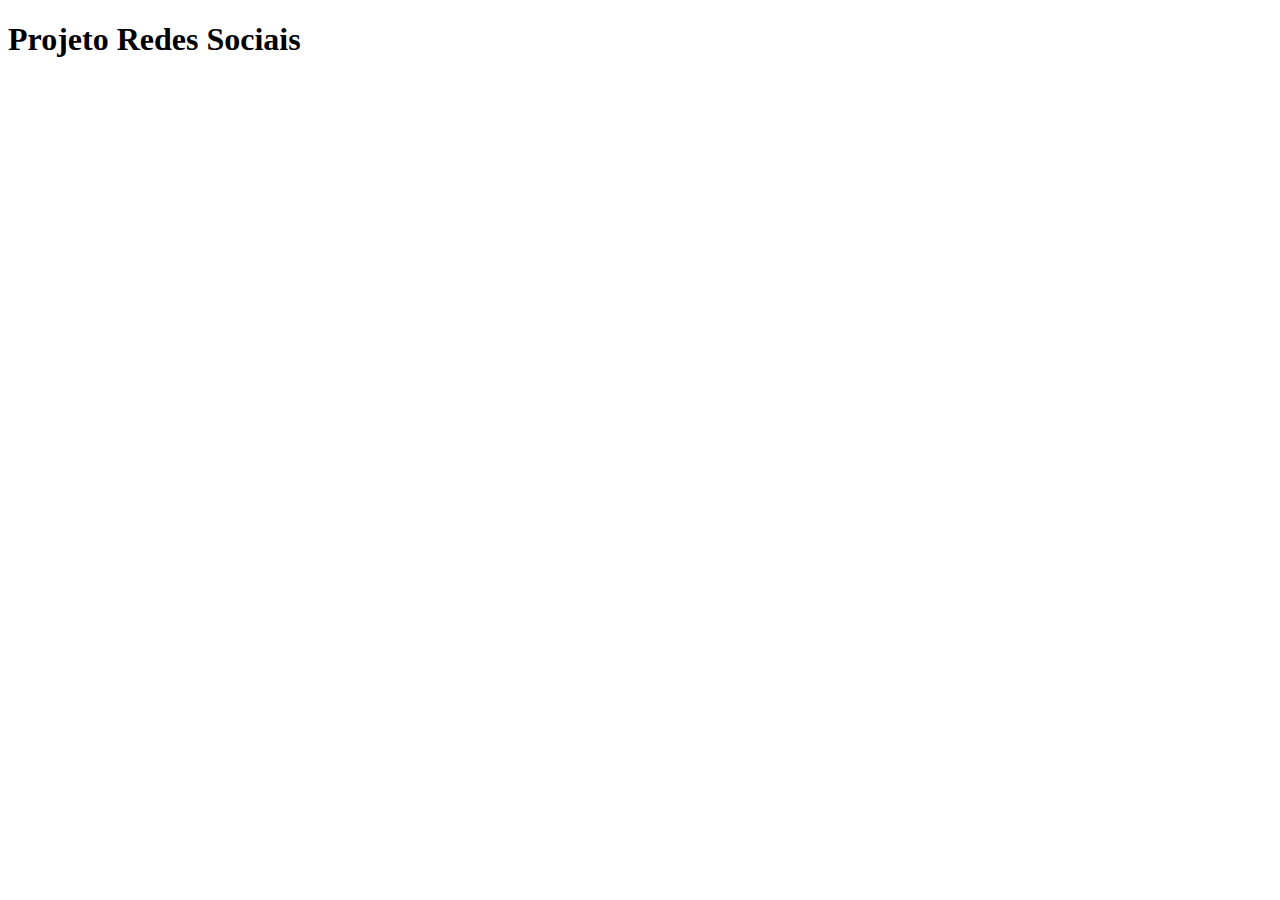
==== index.html @ be4986f7 "criei a pagina inicial" ====
<!DOCTYPE html>
<html lang="pt-br">
<head>
    <meta charset="UTF-8">
    <meta name="viewport" content="width=device-width, initial-scale=1.0">
    <link rel="shortcut icon" href="favicon.ico" type="image/x-icon">
    <title>Projeto Redes Sociais</title>
    <link rel="stylesheet" href="styles.css">
</head>
<body>
    <h1>Projeto Redes Sociais</h1>
</body>
</html>
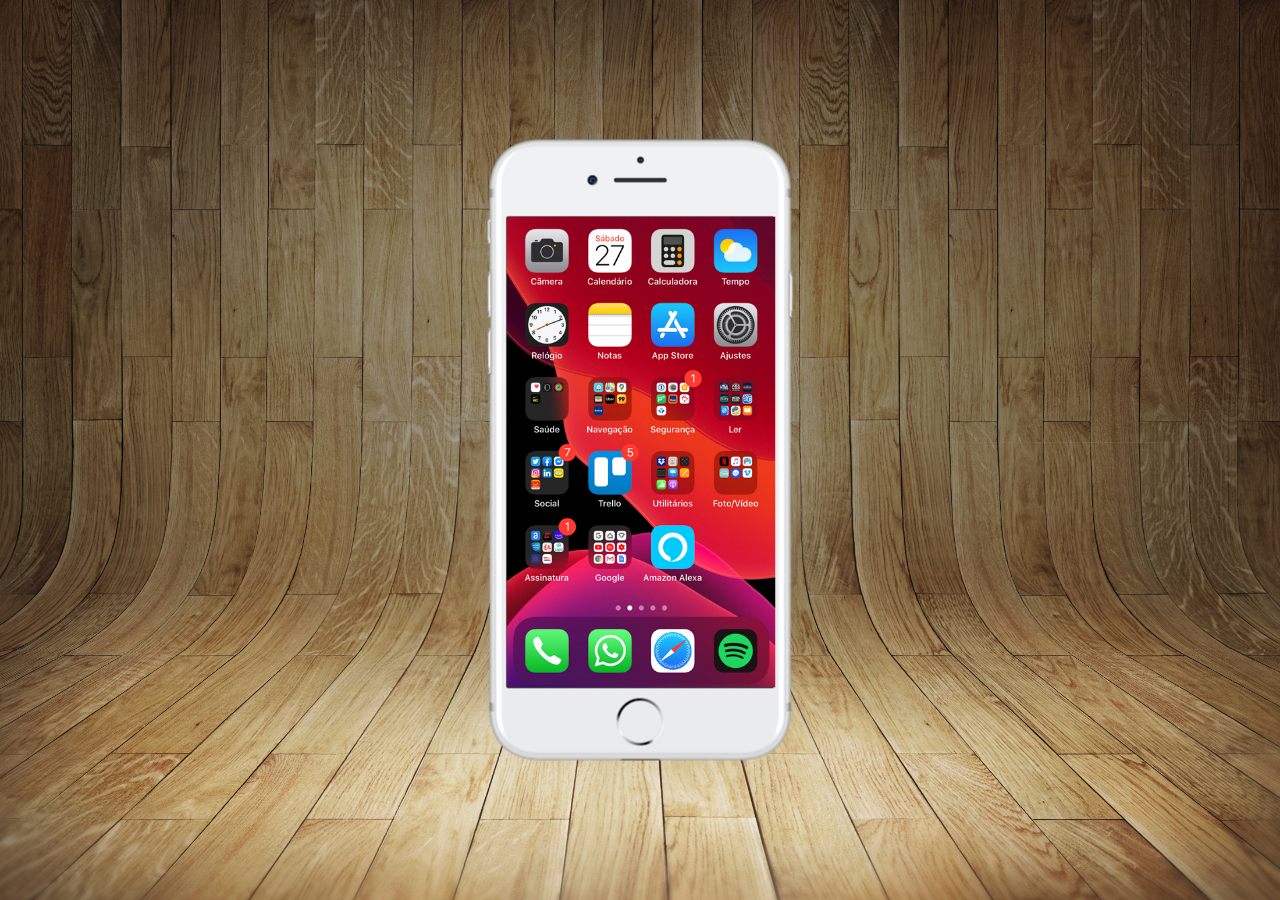
==== commit 75cbe523: "Criei a tela home" ====
--- a/index.html
+++ b/index.html
@@ -5,9 +5,16 @@
     <meta name="viewport" content="width=device-width, initial-scale=1.0">
     <link rel="shortcut icon" href="favicon.ico" type="image/x-icon">
     <title>Projeto Redes Sociais</title>
-    <link rel="stylesheet" href="styles.css">
+    <link rel="stylesheet" href="css/style.css">
 </head>
 <body>
-    <h1>Projeto Redes Sociais</h1>
+    <main>
+        <section id="telefone">
+            <iframe src="home.html" name="tela" id="tela" frameborder="0"></iframe>
+        </section>
+        <section id="redes-sociais">
+
+        </section>
+    </main>
 </body>
 </html>--- a/css/style.css
+++ b/css/style.css
@@ -0,0 +1,43 @@
+@charset "UTF-8";
+
+* {
+    margin: 0;
+    padding: 0;
+    font-family: Arial, Helvetica, sans-serif;
+}
+
+html, body {
+    width: 100vw;
+    height: 100vh;
+    background-color: #000;
+}
+
+body {
+    background-image: url('../imagens/fundo-madeira.jpg');
+    background-repeat: no-repeat;
+    background-position: top center;
+    background-size: cover;
+    background-attachment: fixed;
+}
+main {
+    height: 100vh;
+    position: relative;
+}
+
+#telefone {
+    width: 311px;
+    height: 627px;
+    position: absolute;
+    top: 50%;
+    left: 50%;
+    transform: translate(-50%, -50%);
+    background-image: url('../imagens/frame-iphone.png');
+}
+
+iframe#tela {
+    position: relative;
+    top: 80px;
+    left: 22px;
+    width: 269px;
+    height: 471px;
+}